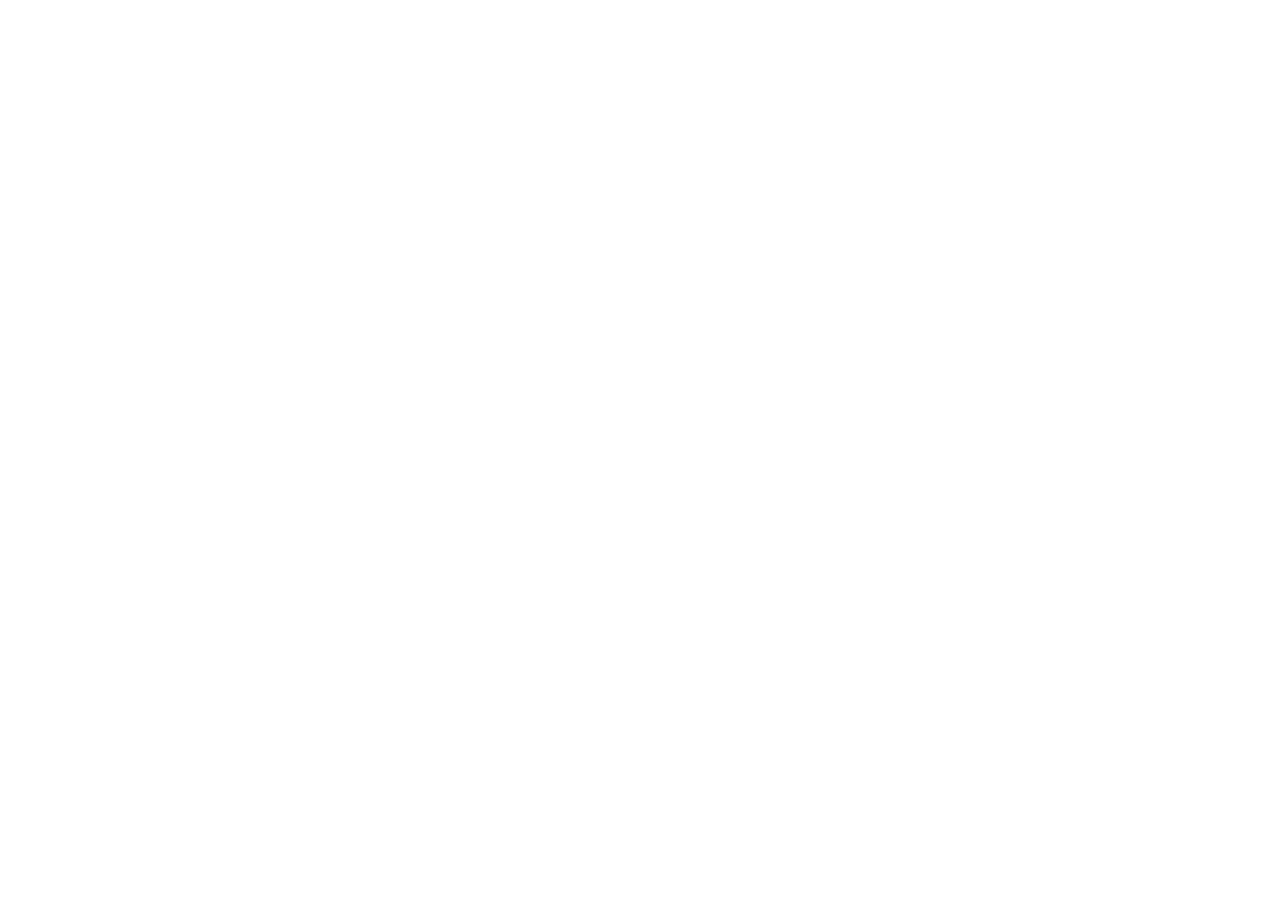
==== lesson_3/lesson_3/index.html @ b6438685 "added basic html structure connected reset and style css files" ====
<!DOCTYPE html>
<html lang="uk">
<head>
   <meta charset="UTF-8">
   <meta name="viewport" content="width=device-width, initial-scale=1.0">
   <link rel="stylesheet" href="css/reset.css">
   <link rel="stylesheet" href="css/style.css">
   <title>Lesson 3</title>
</head>
<body>
   
</body>
</html>
---- lesson_3/lesson_3/css/style.css ----
@import url("reset.css");
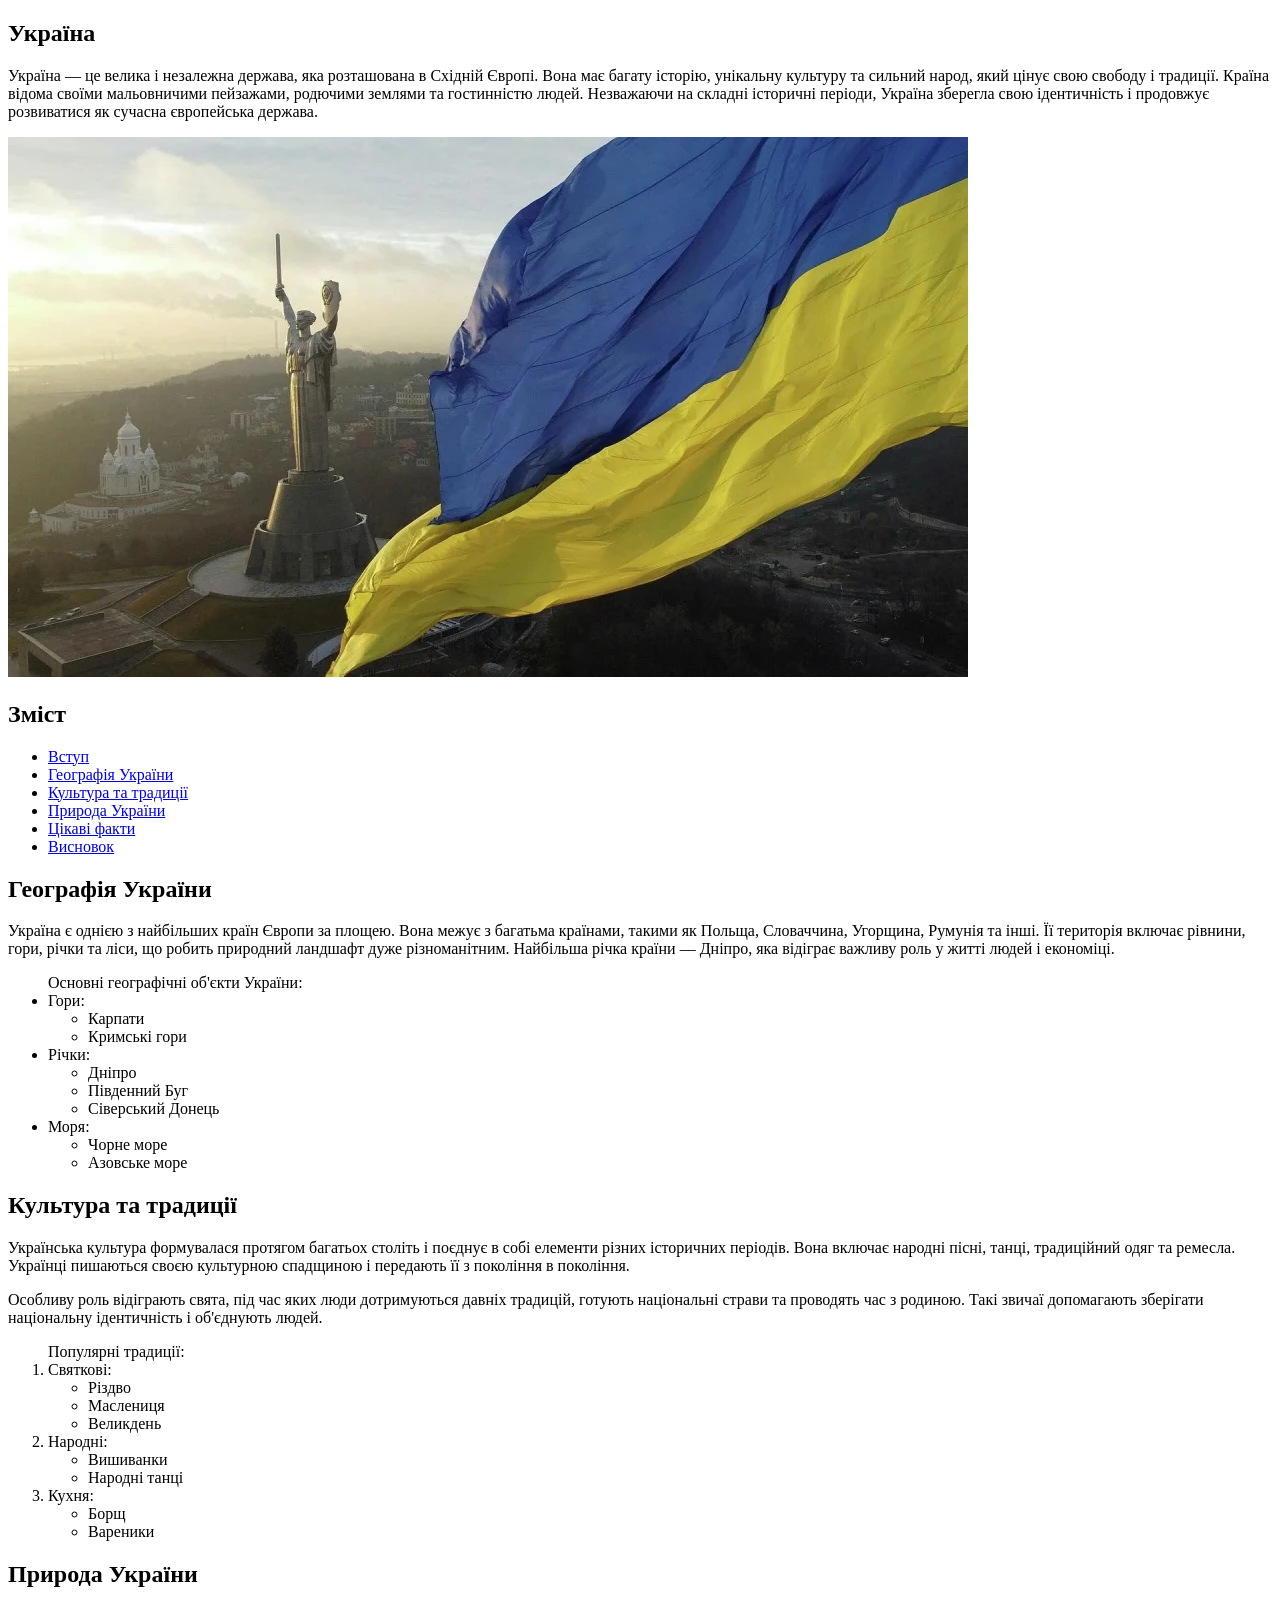
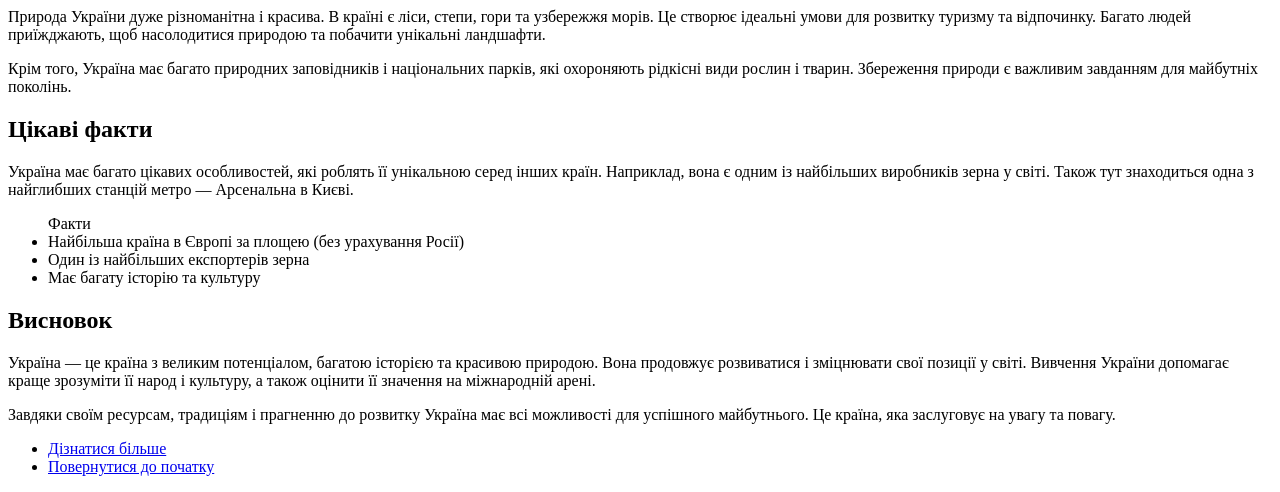
==== commit b4e24ba6: "Update index.html" ====
--- a/lesson_3/lesson_3/index.html
+++ b/lesson_3/lesson_3/index.html
@@ -8,6 +8,116 @@
    <title>Lesson 3</title>
 </head>
 <body>
-   
+   <main class="article">
+      <section id="introduction">
+         <h1 class="main-title">Україна</h1>
+         <p class="text">Україна — це велика і незалежна держава, яка розташована в Східній Європі. Вона має багату історію, унікальну культуру та сильний народ, який цінує свою свободу і традиції. Країна відома своїми мальовничими пейзажами, родючими землями та гостинністю людей. Незважаючи на складні історичні періоди, Україна зберегла свою ідентичність і продовжує розвиватися як сучасна європейська держава.</p>
+         <p class="text"></p>
+         <img src="img/main-img.webp" alt="Україна" class="main-img"/>
+      </section>
+      <section>
+         <h2 class="title">Зміст</h2>
+         <ul class="list">
+            <li class="list-item">
+               <a href="#introduction" class="iist-link">Вступ</a>
+            </li>
+            <li class="list-item">
+               <a href="#geography" class="iist-link">Географія України</a>
+            </li>
+            <li class="list-item">
+               <a href="#culture" class="iist-link">Культура та традиції</a>
+            </li>
+            <li class="list-item">
+               <a href="#nature" class="iist-link">Природа України</a>
+            </li>
+            <li class="list-item">
+               <a href="#facts" class="iist-link">Цікаві факти</a>
+            </li>
+            <li class="list-item">
+               <a href="#conclusion" class="iist-link">Висновок</a>
+            </li>
+         </ul>
+      </section>
+      <section id="geography">
+         <h2 class="title">Географія України</h2>
+         <p class="text">Україна є однією з найбільших країн Європи за площею. Вона межує з багатьма країнами, такими як Польща, Словаччина, Угорщина, Румунія та інші. Її територія включає рівнини, гори, річки та ліси, що робить природний ландшафт дуже різноманітним. Найбільша річка країни — Дніпро, яка відіграє важливу роль у житті людей і економіці.</p>
+         <ul class="list">Основні географічні об'єкти України:
+            <li>Гори:
+               <ul>
+                  <li>Карпати</li>
+                  <li>Кримські гори</li>  
+               </ul>
+            </li>
+            <li>Річки:
+               <ul>
+                  <li>Дніпро</li>
+                  <li>Південний Буг</li>
+                  <li>Сіверський Донець</li>
+               </ul>
+            </li>
+            <li>Моря:
+               <ul>
+                  <li>Чорне море</li>
+                  <li>Азовське море</li>  
+               </ul>
+            </li>
+         </ul>
+      </section>
+      <section id="culture">
+         <h2 class="title">Культура та традиції</h2>
+         <p class="text">Українська культура формувалася протягом багатьох століть і поєднує в собі елементи різних історичних періодів. Вона включає народні пісні, танці, традиційний одяг та ремесла. Українці пишаються своєю культурною спадщиною і передають її з покоління в покоління.</p>
+         <p class="text">Особливу роль відіграють свята, під час яких люди дотримуються давніх традицій, готують національні страви та проводять час з родиною. Такі звичаї допомагають зберігати національну ідентичність і об'єднують людей.</p>
+         <ol class="list">Популярні традиції:
+            <li>Святкові:
+               <ul>
+                  <li>Різдво</li>
+                  <li>Маслениця</li>
+                  <li>Великдень</li>
+               </ul>
+            </li>
+            <li>Народні:
+               <ul>
+                  <li>Вишиванки</li>
+                  <li>Народні танці</li>
+               </ul>
+            </li>
+            <li>Кухня:
+               <ul>
+                  <li>Борщ</li>
+                  <li>Вареники</li>
+               </ul>
+            </li>
+         </ol>
+      </section>
+      <section id="nature">
+         <h2 class="title">Природа України</h2>
+         <p class="text">Природа України дуже різноманітна і красива. В країні є ліси, степи, гори та узбережжя морів. Це створює ідеальні умови для розвитку туризму та відпочинку. Багато людей приїжджають, щоб насолодитися природою та побачити унікальні ландшафти.</p>
+         <p class="text">Крім того, Україна має багато природних заповідників і національних парків, які охороняють рідкісні види рослин і тварин. Збереження природи є важливим завданням для майбутніх поколінь.</p>
+      </section>
+      <section id="facts">
+         <h2 class="title">Цікаві факти</h2>
+         <p class="text">Україна має багато цікавих особливостей, які роблять її унікальною серед інших країн. Наприклад, вона є одним із найбільших виробників зерна у світі. Також тут знаходиться одна з найглибших станцій метро — Арсенальна в Києві.</p>
+         <ul class="list">Факти
+            <li>Найбільша країна в Європі за площею (без урахування Росії)</li>
+            <li>Один із найбільших експортерів зерна</li>
+            <li>Має багату історію та культуру</li>
+         </ul>
+      </section>
+      <section id="conclusion">
+         <h2 class="title">Висновок</h2>
+         <p class="text">Україна — це країна з великим потенціалом, багатою історією та красивою природою. Вона продовжує розвиватися і зміцнювати свої позиції у світі. Вивчення України допомагає краще зрозуміти її народ і культуру, а також оцінити її значення на міжнародній арені.</p>
+         <p class="text">Завдяки своїм ресурсам, традиціям і прагненню до розвитку Україна має всі можливості для успішного майбутнього. Це країна, яка заслуговує на увагу та повагу.</p>
+      </section>
+      <section>   
+         <ul class="list">
+            <li>         
+               <a href="https://uk.wikipedia.org/wiki/%D0%A3%D0%BA%D1%80%D0%B0%D1%97%D0%BD%D0%B0" class="link">Дізнатися більше</a>
+            </li>
+            <li>
+               <a href="#" class="link">Повернутися до початку</a>
+            </li>
+         </ul>
+      </section>
+   </main> 
 </body>
 </html>
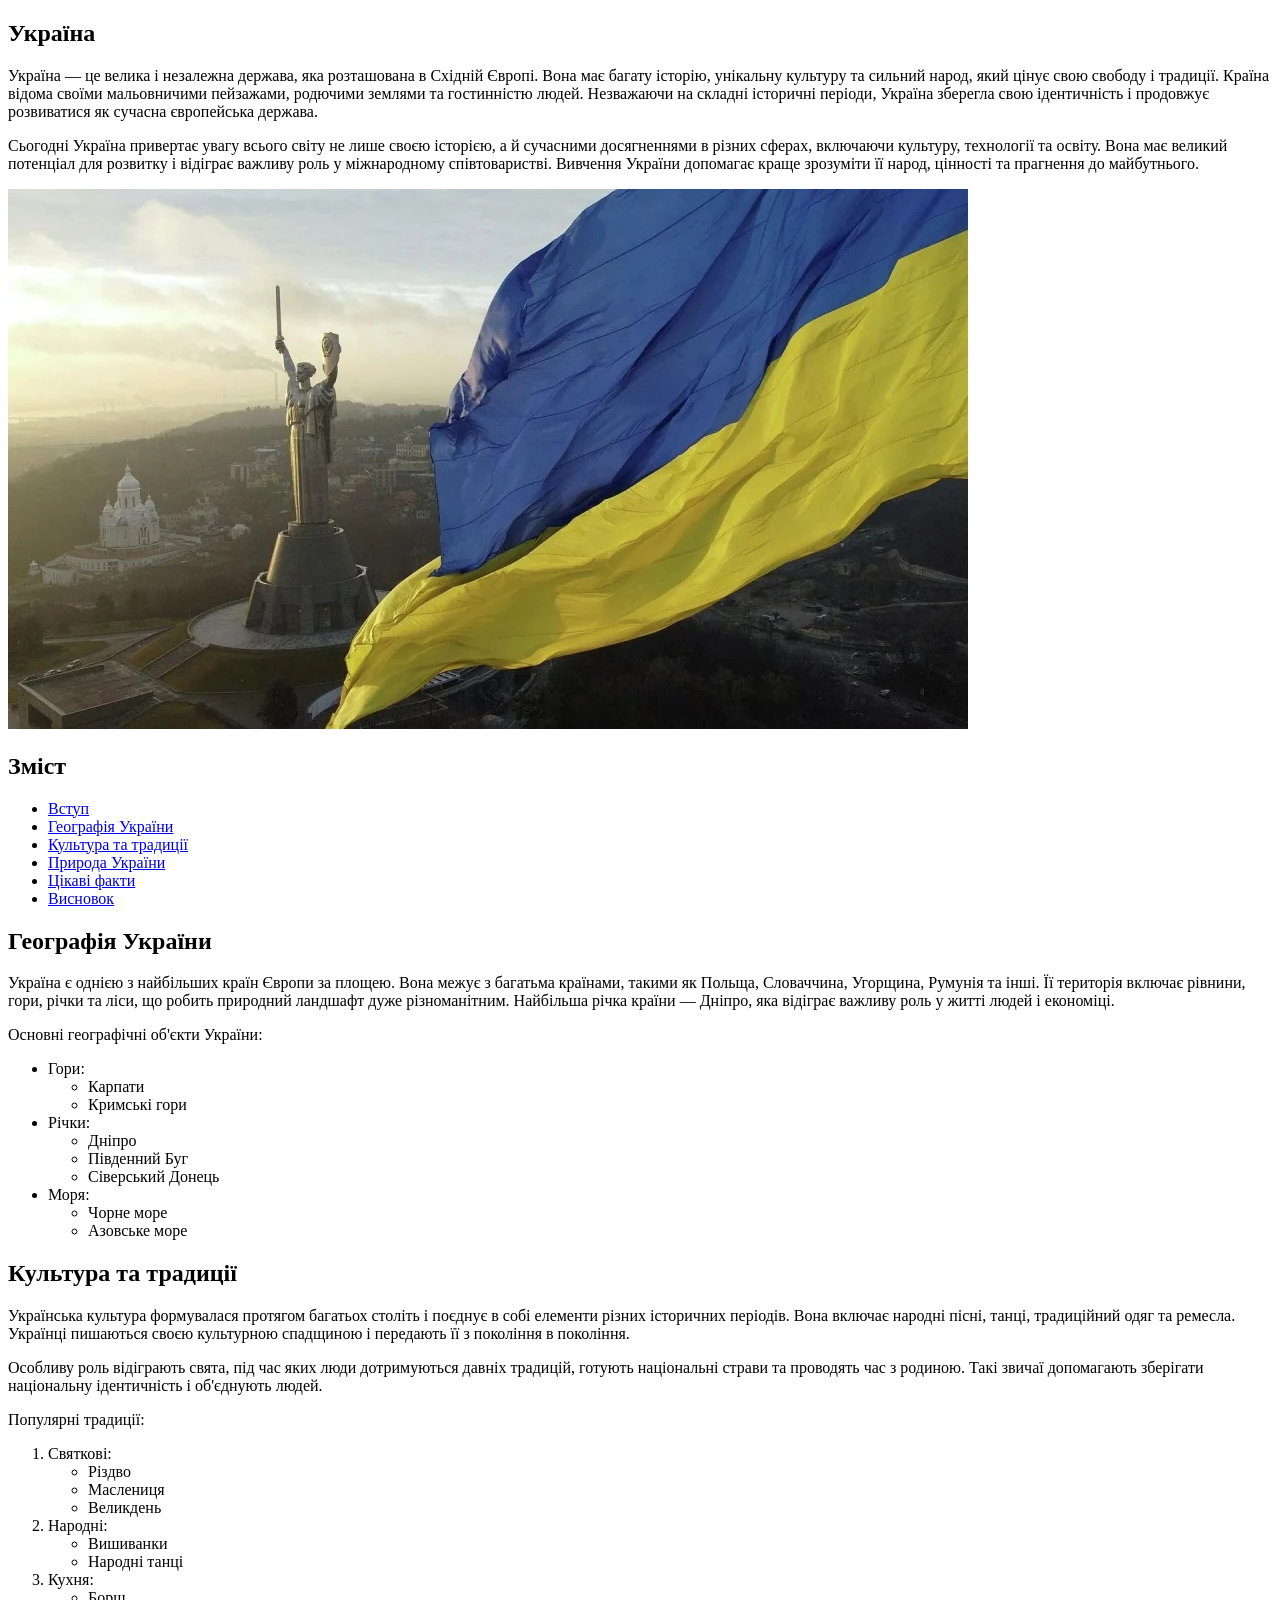
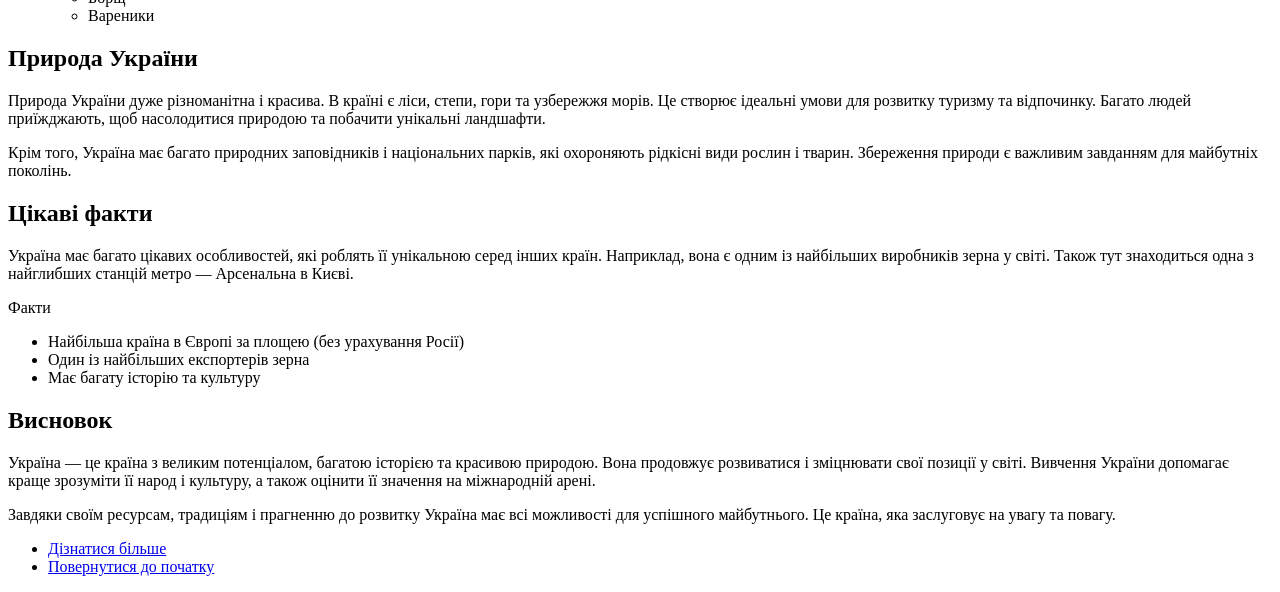
==== commit 53370938: "Update index.html" ====
--- a/lesson_3/lesson_3/index.html
+++ b/lesson_3/lesson_3/index.html
@@ -12,50 +12,54 @@
       <section id="introduction">
          <h1 class="main-title">Україна</h1>
          <p class="text">Україна — це велика і незалежна держава, яка розташована в Східній Європі. Вона має багату історію, унікальну культуру та сильний народ, який цінує свою свободу і традиції. Країна відома своїми мальовничими пейзажами, родючими землями та гостинністю людей. Незважаючи на складні історичні періоди, Україна зберегла свою ідентичність і продовжує розвиватися як сучасна європейська держава.</p>
-         <p class="text"></p>
-         <img src="img/main-img.webp" alt="Україна" class="main-img"/>
+         <p class="text">Сьогодні Україна привертає увагу всього світу не лише своєю історією, а й сучасними досягненнями в різних сферах, включаючи культуру, технології та освіту. Вона має великий потенціал для розвитку і відіграє важливу роль у міжнародному співтоваристві. Вивчення України допомагає краще зрозуміти її народ, цінності та прагнення до майбутнього.</p>
+         <img src="img/main-img.webp" alt="Пейзаж Батьківщина Мати і Український прапор" class="main-img"/>
       </section>
       <section>
          <h2 class="title">Зміст</h2>
          <ul class="list">
             <li class="list-item">
-               <a href="#introduction" class="iist-link">Вступ</a>
+               <a href="#introduction" class="list-link">Вступ</a>
             </li>
             <li class="list-item">
-               <a href="#geography" class="iist-link">Географія України</a>
+               <a href="#geography" class="list-link">Географія України</a>
             </li>
             <li class="list-item">
-               <a href="#culture" class="iist-link">Культура та традиції</a>
+               <a href="#culture" class="list-link">Культура та традиції</a>
             </li>
             <li class="list-item">
-               <a href="#nature" class="iist-link">Природа України</a>
+               <a href="#nature" class="list-link">Природа України</a>
             </li>
             <li class="list-item">
-               <a href="#facts" class="iist-link">Цікаві факти</a>
+               <a href="#facts" class="list-link">Цікаві факти</a>
             </li>
             <li class="list-item">
-               <a href="#conclusion" class="iist-link">Висновок</a>
+               <a href="#conclusion" class="list-link">Висновок</a>
             </li>
          </ul>
       </section>
       <section id="geography">
          <h2 class="title">Географія України</h2>
          <p class="text">Україна є однією з найбільших країн Європи за площею. Вона межує з багатьма країнами, такими як Польща, Словаччина, Угорщина, Румунія та інші. Її територія включає рівнини, гори, річки та ліси, що робить природний ландшафт дуже різноманітним. Найбільша річка країни — Дніпро, яка відіграє важливу роль у житті людей і економіці.</p>
-         <ul class="list">Основні географічні об'єкти України:
-            <li>Гори:
+         <p class="list-title">Основні географічні об'єкти України:</p>
+         <ul class="list">
+            <li>
+               <span class="list-name">Гори:</span>
                <ul>
                   <li>Карпати</li>
                   <li>Кримські гори</li>  
                </ul>
             </li>
-            <li>Річки:
+            <li>
+               <span class="list-name">Річки:</span>  
                <ul>
                   <li>Дніпро</li>
                   <li>Південний Буг</li>
                   <li>Сіверський Донець</li>
                </ul>
             </li>
-            <li>Моря:
+            <li>
+               <span class="list-name">Моря:</span>
                <ul>
                   <li>Чорне море</li>
                   <li>Азовське море</li>  
@@ -67,21 +71,25 @@
          <h2 class="title">Культура та традиції</h2>
          <p class="text">Українська культура формувалася протягом багатьох століть і поєднує в собі елементи різних історичних періодів. Вона включає народні пісні, танці, традиційний одяг та ремесла. Українці пишаються своєю культурною спадщиною і передають її з покоління в покоління.</p>
          <p class="text">Особливу роль відіграють свята, під час яких люди дотримуються давніх традицій, готують національні страви та проводять час з родиною. Такі звичаї допомагають зберігати національну ідентичність і об'єднують людей.</p>
-         <ol class="list">Популярні традиції:
-            <li>Святкові:
+         <p class="list-title">Популярні традиції:</p>
+         <ol class="list">
+            <li>
+               <span class="list-name">Святкові:</span>
                <ul>
                   <li>Різдво</li>
                   <li>Маслениця</li>
                   <li>Великдень</li>
                </ul>
             </li>
-            <li>Народні:
+            <li>
+               <span class="list-name">Народні:</span>
                <ul>
                   <li>Вишиванки</li>
                   <li>Народні танці</li>
                </ul>
             </li>
-            <li>Кухня:
+            <li>
+               <span class="list-name">Кухня:</span>
                <ul>
                   <li>Борщ</li>
                   <li>Вареники</li>
@@ -97,7 +105,8 @@
       <section id="facts">
          <h2 class="title">Цікаві факти</h2>
          <p class="text">Україна має багато цікавих особливостей, які роблять її унікальною серед інших країн. Наприклад, вона є одним із найбільших виробників зерна у світі. Також тут знаходиться одна з найглибших станцій метро — Арсенальна в Києві.</p>
-         <ul class="list">Факти
+         <p class="list-title">Факти</p>
+         <ul class="list">
             <li>Найбільша країна в Європі за площею (без урахування Росії)</li>
             <li>Один із найбільших експортерів зерна</li>
             <li>Має багату історію та культуру</li>
@@ -114,7 +123,7 @@
                <a href="https://uk.wikipedia.org/wiki/%D0%A3%D0%BA%D1%80%D0%B0%D1%97%D0%BD%D0%B0" class="link">Дізнатися більше</a>
             </li>
             <li>
-               <a href="#" class="link">Повернутися до початку</a>
+               <a href="#introduction" class="link">Повернутися до початку</a>
             </li>
          </ul>
       </section>
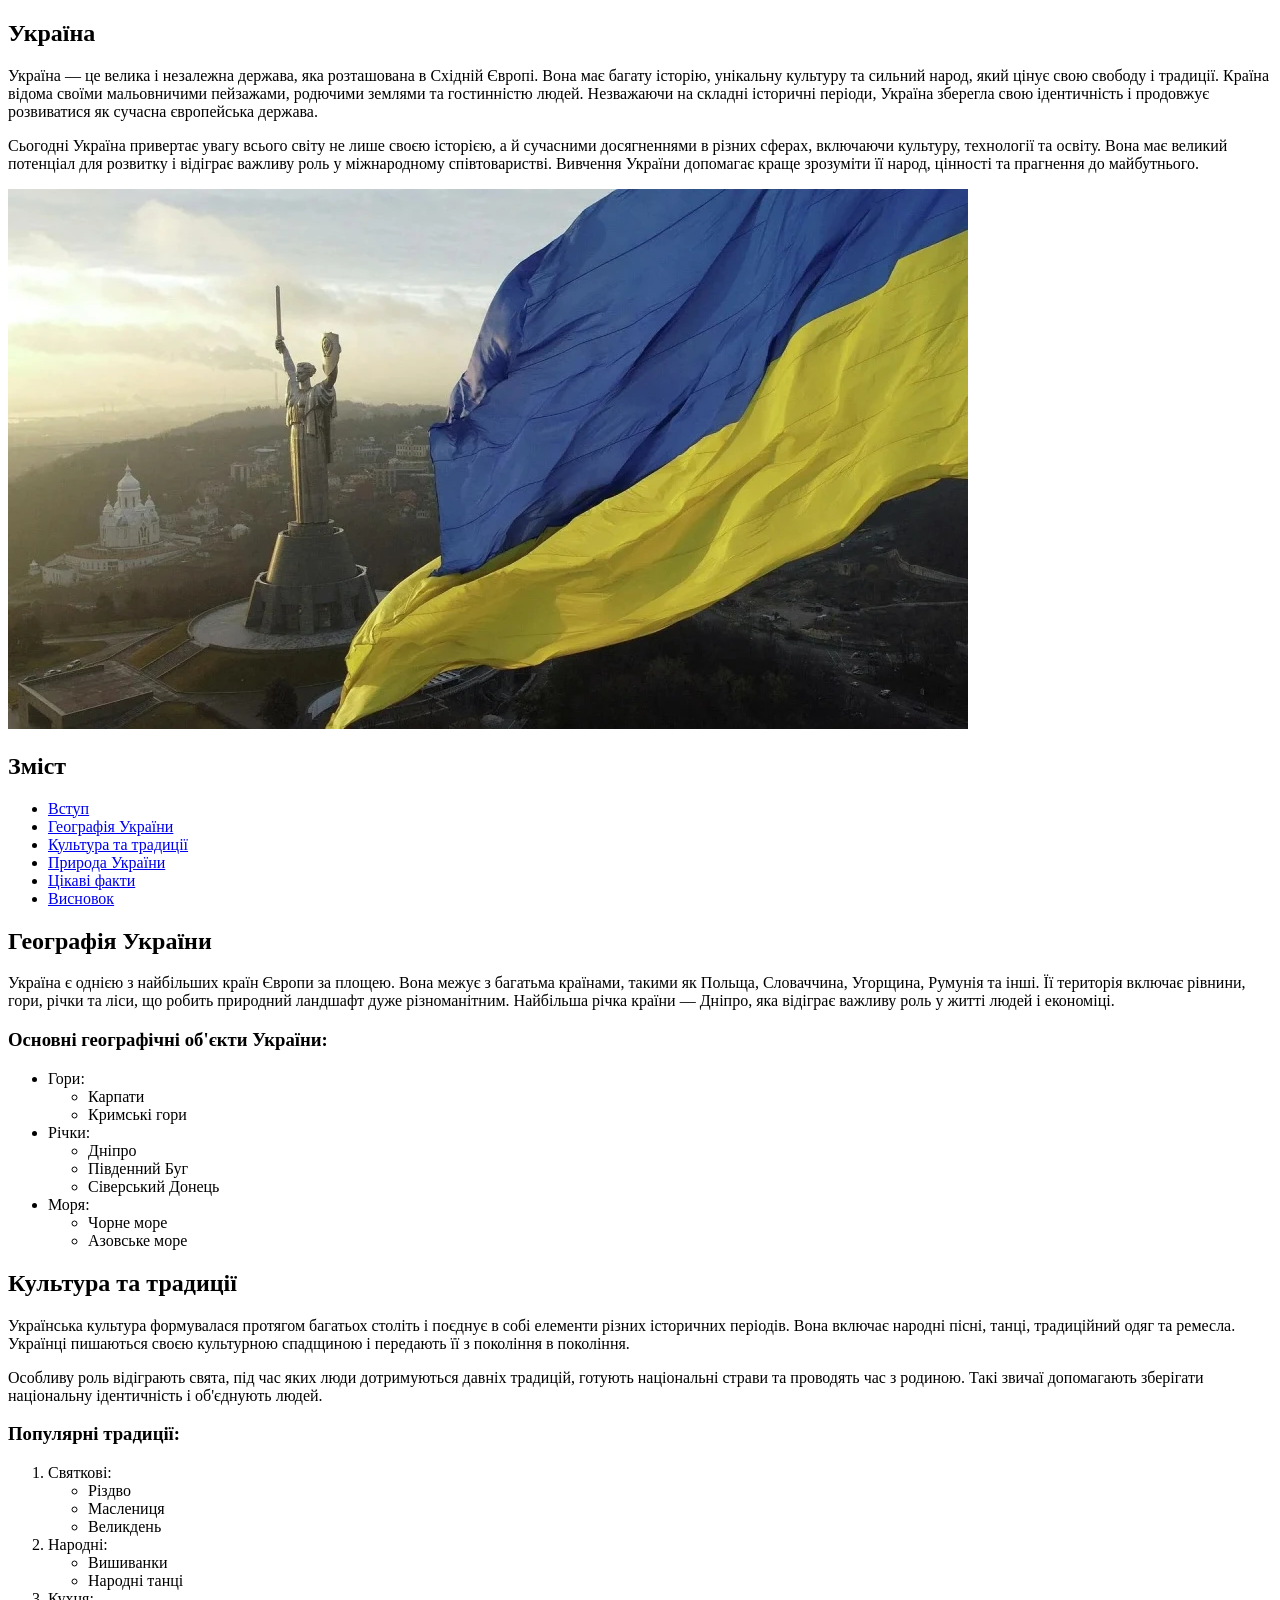
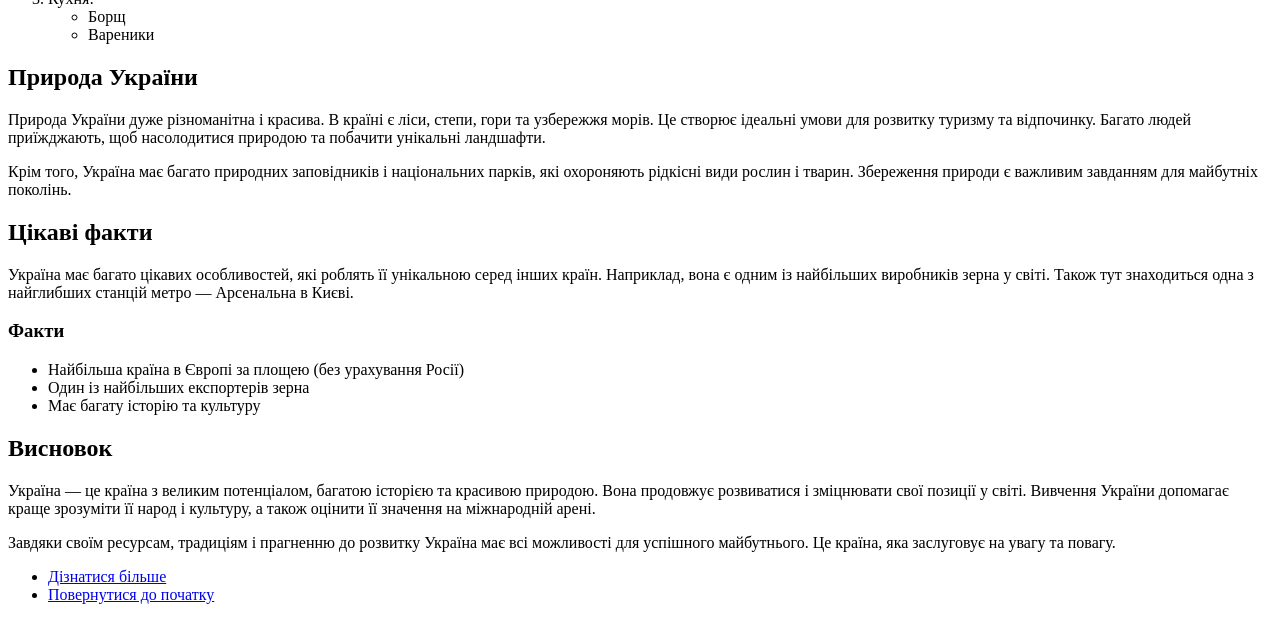
==== commit c4c21c0b: "update index.html" ====
--- a/lesson_3/lesson_3/index.html
+++ b/lesson_3/lesson_3/index.html
@@ -13,7 +13,7 @@
          <h1 class="main-title">Україна</h1>
          <p class="text">Україна — це велика і незалежна держава, яка розташована в Східній Європі. Вона має багату історію, унікальну культуру та сильний народ, який цінує свою свободу і традиції. Країна відома своїми мальовничими пейзажами, родючими землями та гостинністю людей. Незважаючи на складні історичні періоди, Україна зберегла свою ідентичність і продовжує розвиватися як сучасна європейська держава.</p>
          <p class="text">Сьогодні Україна привертає увагу всього світу не лише своєю історією, а й сучасними досягненнями в різних сферах, включаючи культуру, технології та освіту. Вона має великий потенціал для розвитку і відіграє важливу роль у міжнародному співтоваристві. Вивчення України допомагає краще зрозуміти її народ, цінності та прагнення до майбутнього.</p>
-         <img src="img/main-img.webp" alt="Пейзаж Батьківщина Мати і Український прапор" class="main-img"/>
+         <img src="img/main-img.webp" alt="Пам’ятник Батьківщина-Мати в Україні" class="main-img"/>
       </section>
       <section>
          <h2 class="title">Зміст</h2>
@@ -41,28 +41,28 @@
       <section id="geography">
          <h2 class="title">Географія України</h2>
          <p class="text">Україна є однією з найбільших країн Європи за площею. Вона межує з багатьма країнами, такими як Польща, Словаччина, Угорщина, Румунія та інші. Її територія включає рівнини, гори, річки та ліси, що робить природний ландшафт дуже різноманітним. Найбільша річка країни — Дніпро, яка відіграє важливу роль у житті людей і економіці.</p>
-         <p class="list-title">Основні географічні об'єкти України:</p>
+         <h3 class="list-title">Основні географічні об'єкти України:</h3>
          <ul class="list">
-            <li>
-               <span class="list-name">Гори:</span>
-               <ul>
-                  <li>Карпати</li>
-                  <li>Кримські гори</li>  
+            <li class="list-item">
+               <span class="list-subtitle">Гори:</span>
+               <ul class="sub-list">
+                  <li class="sub-item">Карпати</li>
+                  <li class="sub-item">Кримські гори</li>  
                </ul>
             </li>
-            <li>
-               <span class="list-name">Річки:</span>  
-               <ul>
-                  <li>Дніпро</li>
-                  <li>Південний Буг</li>
-                  <li>Сіверський Донець</li>
+            <li class="list-item">
+               <span class="list-subtitle">Річки:</span>  
+               <ul class="sub-list">
+                  <li class="sub-item">Дніпро</li>
+                  <li class="sub-item">Південний Буг</li>
+                  <li class="sub-item">Сіверський Донець</li>
                </ul>
             </li>
-            <li>
-               <span class="list-name">Моря:</span>
-               <ul>
-                  <li>Чорне море</li>
-                  <li>Азовське море</li>  
+            <li class="list-item">
+               <span class="list-subtitle">Моря:</span>
+               <ul class="sub-list">
+                  <li class="sub-item">Чорне море</li>
+                  <li class="sub-item">Азовське море</li>  
                </ul>
             </li>
          </ul>
@@ -71,28 +71,28 @@
          <h2 class="title">Культура та традиції</h2>
          <p class="text">Українська культура формувалася протягом багатьох століть і поєднує в собі елементи різних історичних періодів. Вона включає народні пісні, танці, традиційний одяг та ремесла. Українці пишаються своєю культурною спадщиною і передають її з покоління в покоління.</p>
          <p class="text">Особливу роль відіграють свята, під час яких люди дотримуються давніх традицій, готують національні страви та проводять час з родиною. Такі звичаї допомагають зберігати національну ідентичність і об'єднують людей.</p>
-         <p class="list-title">Популярні традиції:</p>
+         <h3 class="list-title">Популярні традиції:</h3>
          <ol class="list">
-            <li>
-               <span class="list-name">Святкові:</span>
-               <ul>
-                  <li>Різдво</li>
-                  <li>Маслениця</li>
-                  <li>Великдень</li>
+            <li class="list-item">
+               <span class="list-subtitle">Святкові:</span>
+               <ul class="sub-list">
+                  <li class="sub-item">Різдво</li>
+                  <li class="sub-item">Маслениця</li>
+                  <li class="sub-item">Великдень</li>
                </ul>
             </li>
-            <li>
-               <span class="list-name">Народні:</span>
-               <ul>
-                  <li>Вишиванки</li>
-                  <li>Народні танці</li>
+            <li class="list-item">
+               <span class="list-subtitle">Народні:</span>
+               <ul class="sub-list">
+                  <li class="sub-item">Вишиванки</li>
+                  <li class="sub-item">Народні танці</li>
                </ul>
             </li>
-            <li>
-               <span class="list-name">Кухня:</span>
-               <ul>
-                  <li>Борщ</li>
-                  <li>Вареники</li>
+            <li class="list-item">
+               <span class="list-subtitle">Кухня:</span>
+               <ul class="sub-list">
+                  <li class="sub-item">Борщ</li>
+                  <li class="sub-item">Вареники</li>
                </ul>
             </li>
          </ol>
@@ -105,11 +105,11 @@
       <section id="facts">
          <h2 class="title">Цікаві факти</h2>
          <p class="text">Україна має багато цікавих особливостей, які роблять її унікальною серед інших країн. Наприклад, вона є одним із найбільших виробників зерна у світі. Також тут знаходиться одна з найглибших станцій метро — Арсенальна в Києві.</p>
-         <p class="list-title">Факти</p>
+         <h3 class="list-title">Факти</h3>
          <ul class="list">
-            <li>Найбільша країна в Європі за площею (без урахування Росії)</li>
-            <li>Один із найбільших експортерів зерна</li>
-            <li>Має багату історію та культуру</li>
+            <li class="list-item">Найбільша країна в Європі за площею (без урахування Росії)</li>
+            <li class="list-item">Один із найбільших експортерів зерна</li>
+            <li class="list-item">Має багату історію та культуру</li>
          </ul>
       </section>
       <section id="conclusion">
@@ -117,16 +117,16 @@
          <p class="text">Україна — це країна з великим потенціалом, багатою історією та красивою природою. Вона продовжує розвиватися і зміцнювати свої позиції у світі. Вивчення України допомагає краще зрозуміти її народ і культуру, а також оцінити її значення на міжнародній арені.</p>
          <p class="text">Завдяки своїм ресурсам, традиціям і прагненню до розвитку Україна має всі можливості для успішного майбутнього. Це країна, яка заслуговує на увагу та повагу.</p>
       </section>
-      <section>   
+      <nav class="links">   
          <ul class="list">
-            <li>         
-               <a href="https://uk.wikipedia.org/wiki/%D0%A3%D0%BA%D1%80%D0%B0%D1%97%D0%BD%D0%B0" class="link">Дізнатися більше</a>
+            <li class="list-item">         
+               <a href="https://uk.wikipedia.org/wiki/%D0%A3%D0%BA%D1%80%D0%B0%D1%97%D0%BD%D0%B0" class="list-link">Дізнатися більше</a>
             </li>
-            <li>
-               <a href="#introduction" class="link">Повернутися до початку</a>
+            <li class="list-item">
+               <a href="#introduction" class="list-link">Повернутися до початку</a>
             </li>
          </ul>
-      </section>
+      </nav>
    </main> 
 </body>
 </html>
--- a/lesson_3/lesson_3/css/style.css
+++ b/lesson_3/lesson_3/css/style.css
@@ -1,2 +1 @@
-@import url("reset.css");
-
+@import url("reset.css");
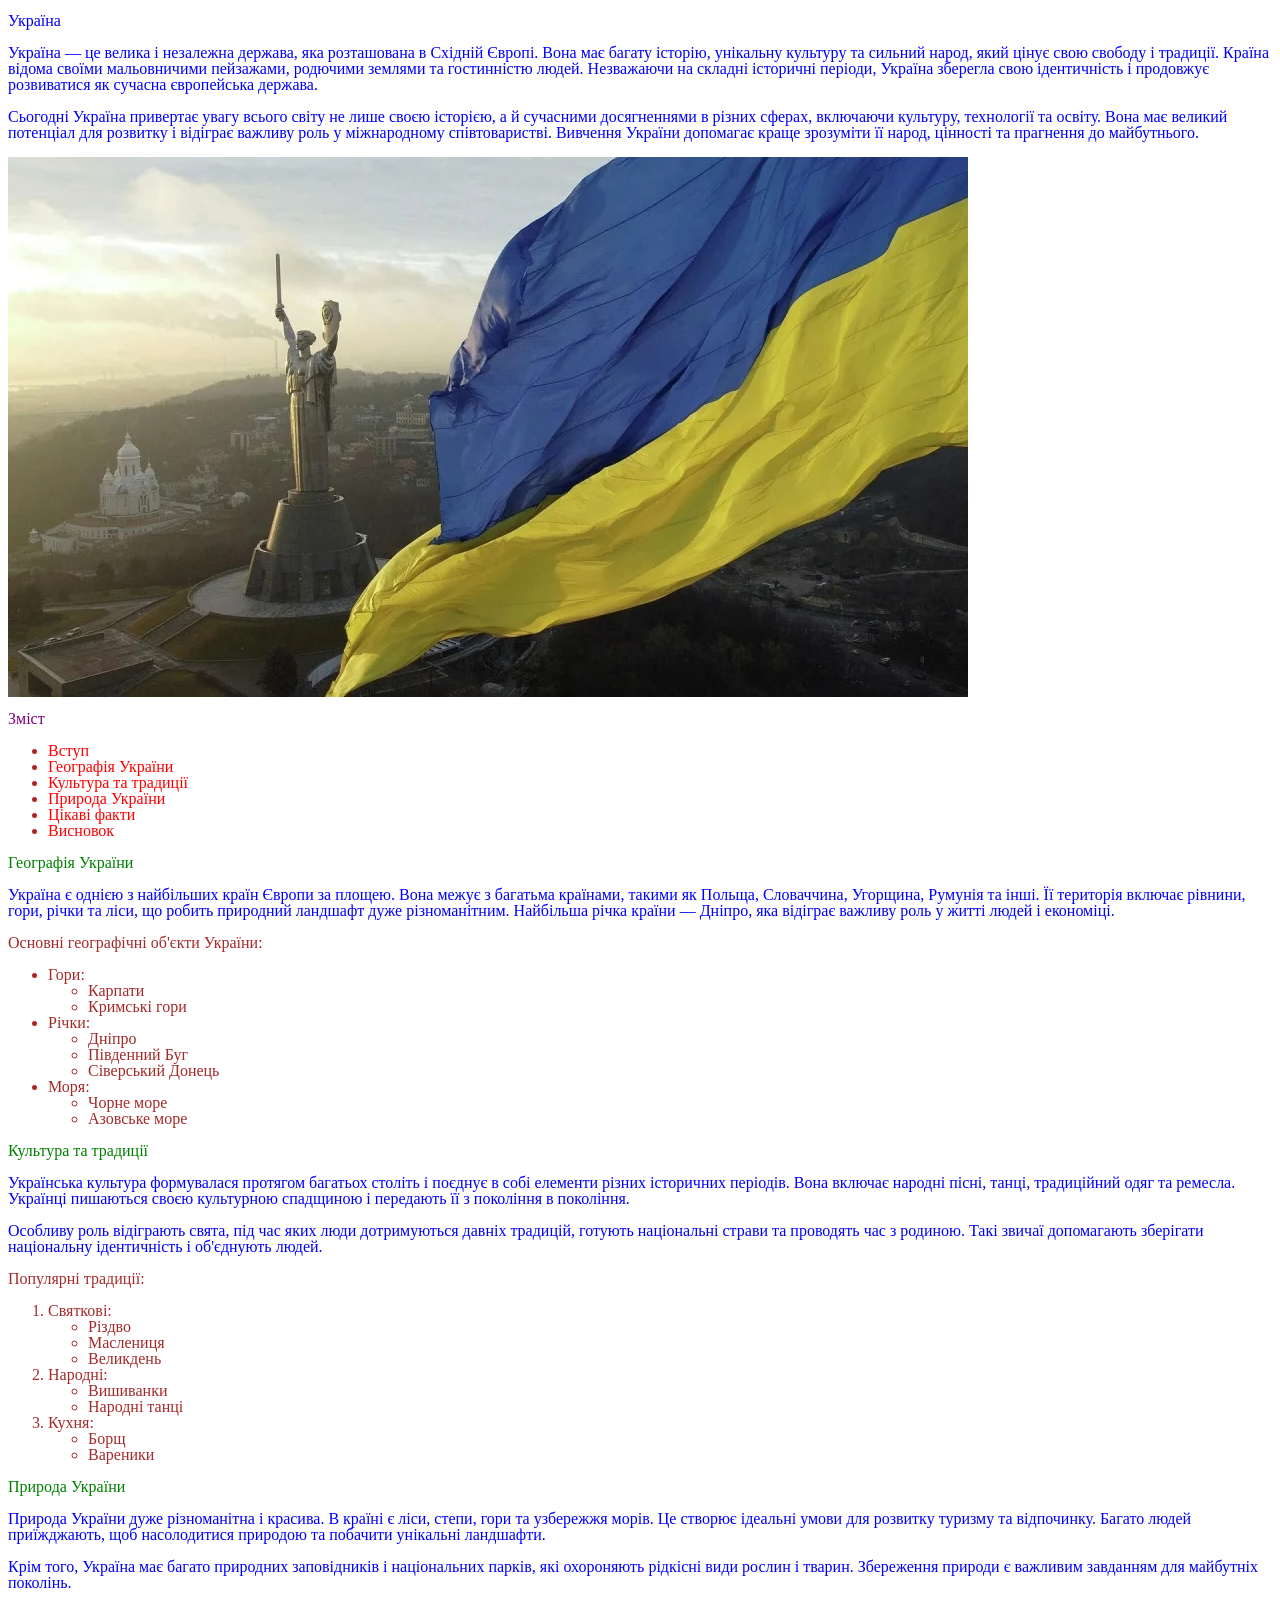
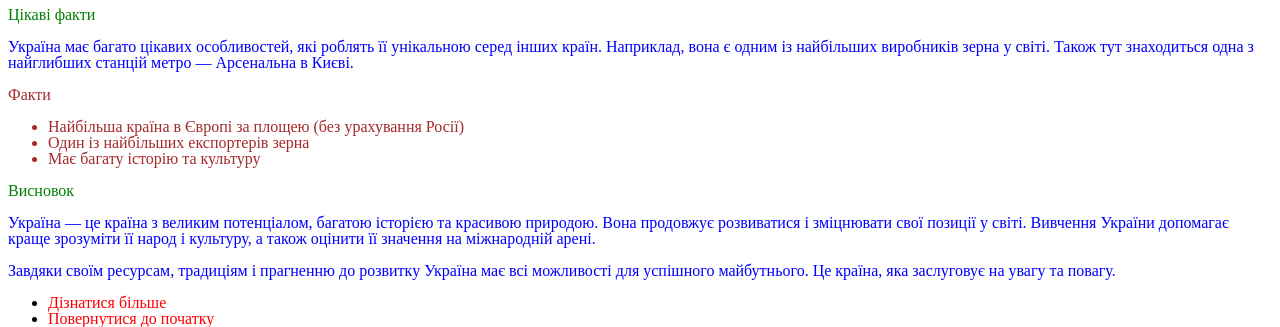
==== commit 59817985: "added css" ====
--- a/lesson_3/lesson_3/index.html
+++ b/lesson_3/lesson_3/index.html
@@ -11,15 +11,15 @@
    <main class="article">
       <section id="introduction">
          <h1 class="main-title">Україна</h1>
-         <p class="text">Україна — це велика і незалежна держава, яка розташована в Східній Європі. Вона має багату історію, унікальну культуру та сильний народ, який цінує свою свободу і традиції. Країна відома своїми мальовничими пейзажами, родючими землями та гостинністю людей. Незважаючи на складні історичні періоди, Україна зберегла свою ідентичність і продовжує розвиватися як сучасна європейська держава.</p>
-         <p class="text">Сьогодні Україна привертає увагу всього світу не лише своєю історією, а й сучасними досягненнями в різних сферах, включаючи культуру, технології та освіту. Вона має великий потенціал для розвитку і відіграє важливу роль у міжнародному співтоваристві. Вивчення України допомагає краще зрозуміти її народ, цінності та прагнення до майбутнього.</p>
+         <p class="text" title="вступ до України" >Україна — це велика і незалежна держава, яка розташована в Східній Європі. Вона має багату історію, унікальну культуру та сильний народ, який цінує свою свободу і традиції. Країна відома своїми мальовничими пейзажами, родючими землями та гостинністю людей. Незважаючи на складні історичні періоди, Україна зберегла свою ідентичність і продовжує розвиватися як сучасна європейська держава.</p>
+         <p class="text" title="сучасна Україна">Сьогодні Україна привертає увагу всього світу не лише своєю історією, а й сучасними досягненнями в різних сферах, включаючи культуру, технології та освіту. Вона має великий потенціал для розвитку і відіграє важливу роль у міжнародному співтоваристві. Вивчення України допомагає краще зрозуміти її народ, цінності та прагнення до майбутнього.</p>
          <img src="img/main-img.webp" alt="Пам’ятник Батьківщина-Мати в Україні" class="main-img"/>
       </section>
       <section>
-         <h2 class="title">Зміст</h2>
+         <h2 class="title big">Зміст</h2>
          <ul class="list">
             <li class="list-item">
-               <a href="#introduction" class="list-link">Вступ</a>
+               <a href="#introduction" class="list-link" title="перейти до вступу">Вступ</a>
             </li>
             <li class="list-item">
                <a href="#geography" class="list-link">Географія України</a>
@@ -120,7 +120,7 @@
       <nav class="links">   
          <ul class="list">
             <li class="list-item">         
-               <a href="https://uk.wikipedia.org/wiki/%D0%A3%D0%BA%D1%80%D0%B0%D1%97%D0%BD%D0%B0" class="list-link">Дізнатися більше</a>
+               <a href="https://uk.wikipedia.org/wiki/%D0%A3%D0%BA%D1%80%D0%B0%D1%97%D0%BD%D0%B0" class="list-link" title="читати більше про Україну">Дізнатися більше</a>
             </li>
             <li class="list-item">
                <a href="#introduction" class="list-link">Повернутися до початку</a>
--- a/lesson_3/lesson_3/css/style.css
+++ b/lesson_3/lesson_3/css/style.css
@@ -1 +1,47 @@
-@import url("reset.css");+@import url("reset.css");
+
+/*Селектор тегу р. Текст зеленого кольору в усіх р*/
+p {
+	color: green;
+}
+/*Селектор класу. Звернення до всіх елементів з класом .text. Текст червоного кольору. Працює сильніше ніж селектор тегу. */
+.text {
+	color: red;
+}
+/*Селектор ID. Звернення до елемента з атрибутом id="introduction". ID унікальний. Текст синього кольору. Працює сильніше ніж селектор класу і тегу. */
+#introduction {
+	color: blue;
+}
+/*Селектор атрибута. Звернення до всіх елементів з атрибутом title. Текст помаранчевого кольору. Працює сильніше ніж селектор тегу, але слабше ніж класу і ID. */
+[title] {
+	color: orange;
+}
+/* Селектор вкладеності.
+Звернення до всіх елементів p, які знаходяться всередині елемента з класом .article.
+Текст блакитного кольору.
+Має вищу специфічність ніж селектор тегу і може бути сильнішим за селектор атрибута залежно від специфічності. */
+.article p {
+	color: teal;
+}
+/*Прямий нащадок. Звернення до всіх елементів section, які є безпосередніми (першого рівня)нащадками елемента з класом .article. Текст коричневого кольору. Більш точний селектор,ніж вкладеність, бо обирає лише перший рівень вкладення. */
+.article > section {
+	color: brown;
+}
+/*Селектор вкладеності. Звернення до всіх елементів а, які знаходяться всередині елемента з класом .list. Текст червоного кольору. Працює через структуру HTML, має вищу специфічність ніж селектори тегу або атрибуту, тому може їх перекривати.*/
+.list a {
+	color: red;
+}
+/*Групування селекторів. "," означає і, тобто застосувати до кількох селекторів.*/
+.text,
+.title {
+	color: green;
+}
+/*Комбінації селекторів.*/
+/*Комбінація клас + тег. p які мають клас .text*/
+p.text {
+	color: blue;
+}
+/*два класи разом. елемент має бути з двома класами одночасно.*/
+.title.big {
+	color: purple;
+}
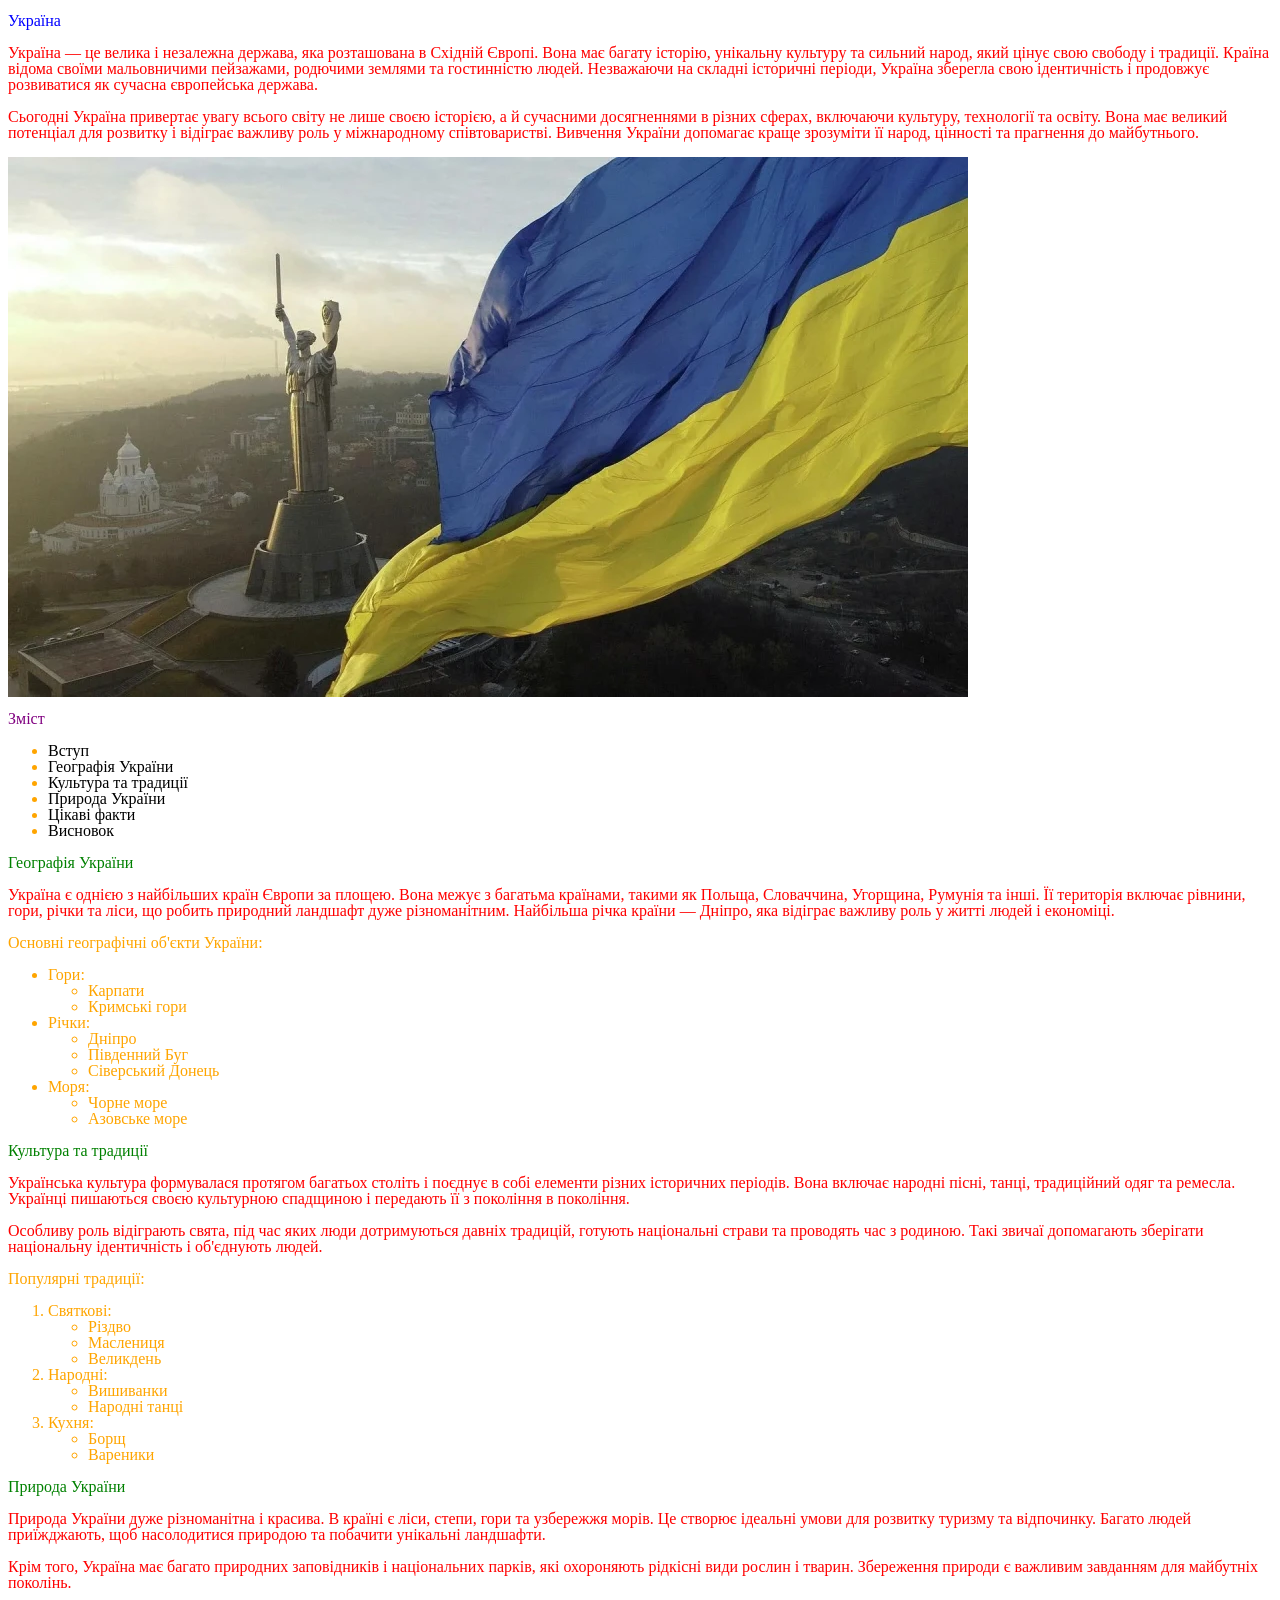
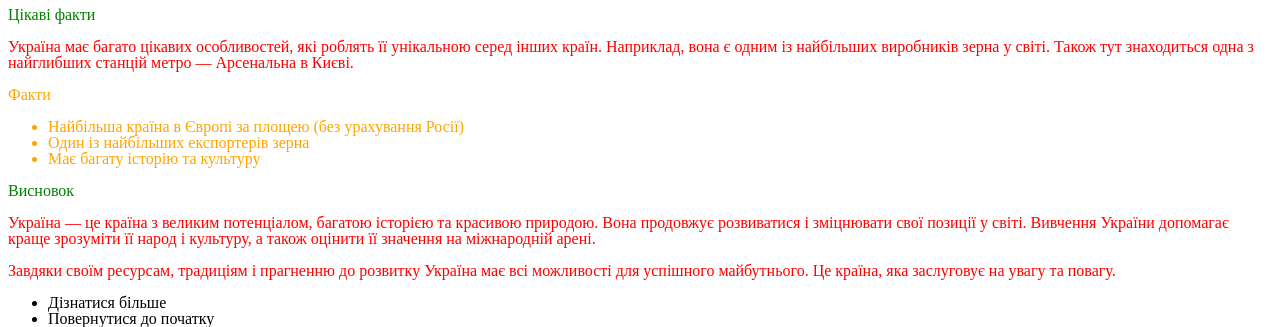
==== commit 6f1564aa: "Remove the slash from the img tag." ====
--- a/lesson_3/lesson_3/index.html
+++ b/lesson_3/lesson_3/index.html
@@ -13,7 +13,7 @@
          <h1 class="main-title">Україна</h1>
          <p class="text" title="вступ до України" >Україна — це велика і незалежна держава, яка розташована в Східній Європі. Вона має багату історію, унікальну культуру та сильний народ, який цінує свою свободу і традиції. Країна відома своїми мальовничими пейзажами, родючими землями та гостинністю людей. Незважаючи на складні історичні періоди, Україна зберегла свою ідентичність і продовжує розвиватися як сучасна європейська держава.</p>
          <p class="text" title="сучасна Україна">Сьогодні Україна привертає увагу всього світу не лише своєю історією, а й сучасними досягненнями в різних сферах, включаючи культуру, технології та освіту. Вона має великий потенціал для розвитку і відіграє важливу роль у міжнародному співтоваристві. Вивчення України допомагає краще зрозуміти її народ, цінності та прагнення до майбутнього.</p>
-         <img src="img/main-img.webp" alt="Пам’ятник Батьківщина-Мати в Україні" class="main-img"/>
+         <img src="img/main-img.webp" alt="Пам’ятник Батьківщина-Мати в Україні" class="main-img">
       </section>
       <section>
          <h2 class="title big">Зміст</h2>
--- a/lesson_3/lesson_3/css/style.css
+++ b/lesson_3/lesson_3/css/style.css
@@ -2,11 +2,11 @@
 
 /*Селектор тегу р. Текст зеленого кольору в усіх р*/
 p {
-	color: green;
+	color: grey;
 }
 /*Селектор класу. Звернення до всіх елементів з класом .text. Текст червоного кольору. Працює сильніше ніж селектор тегу. */
 .text {
-	color: red;
+	color: pink;
 }
 /*Селектор ID. Звернення до елемента з атрибутом id="introduction". ID унікальний. Текст синього кольору. Працює сильніше ніж селектор класу і тегу. */
 #introduction {
@@ -14,7 +14,7 @@
 }
 /*Селектор атрибута. Звернення до всіх елементів з атрибутом title. Текст помаранчевого кольору. Працює сильніше ніж селектор тегу, але слабше ніж класу і ID. */
 [title] {
-	color: orange;
+	color: brown;
 }
 /* Селектор вкладеності.
 Звернення до всіх елементів p, які знаходяться всередині елемента з класом .article.
@@ -25,11 +25,11 @@
 }
 /*Прямий нащадок. Звернення до всіх елементів section, які є безпосередніми (першого рівня)нащадками елемента з класом .article. Текст коричневого кольору. Більш точний селектор,ніж вкладеність, бо обирає лише перший рівень вкладення. */
 .article > section {
-	color: brown;
+	color: orange;
 }
 /*Селектор вкладеності. Звернення до всіх елементів а, які знаходяться всередині елемента з класом .list. Текст червоного кольору. Працює через структуру HTML, має вищу специфічність ніж селектори тегу або атрибуту, тому може їх перекривати.*/
 .list a {
-	color: red;
+	color: black;
 }
 /*Групування селекторів. "," означає і, тобто застосувати до кількох селекторів.*/
 .text,
@@ -39,7 +39,7 @@
 /*Комбінації селекторів.*/
 /*Комбінація клас + тег. p які мають клас .text*/
 p.text {
-	color: blue;
+	color: red;
 }
 /*два класи разом. елемент має бути з двома класами одночасно.*/
 .title.big {
